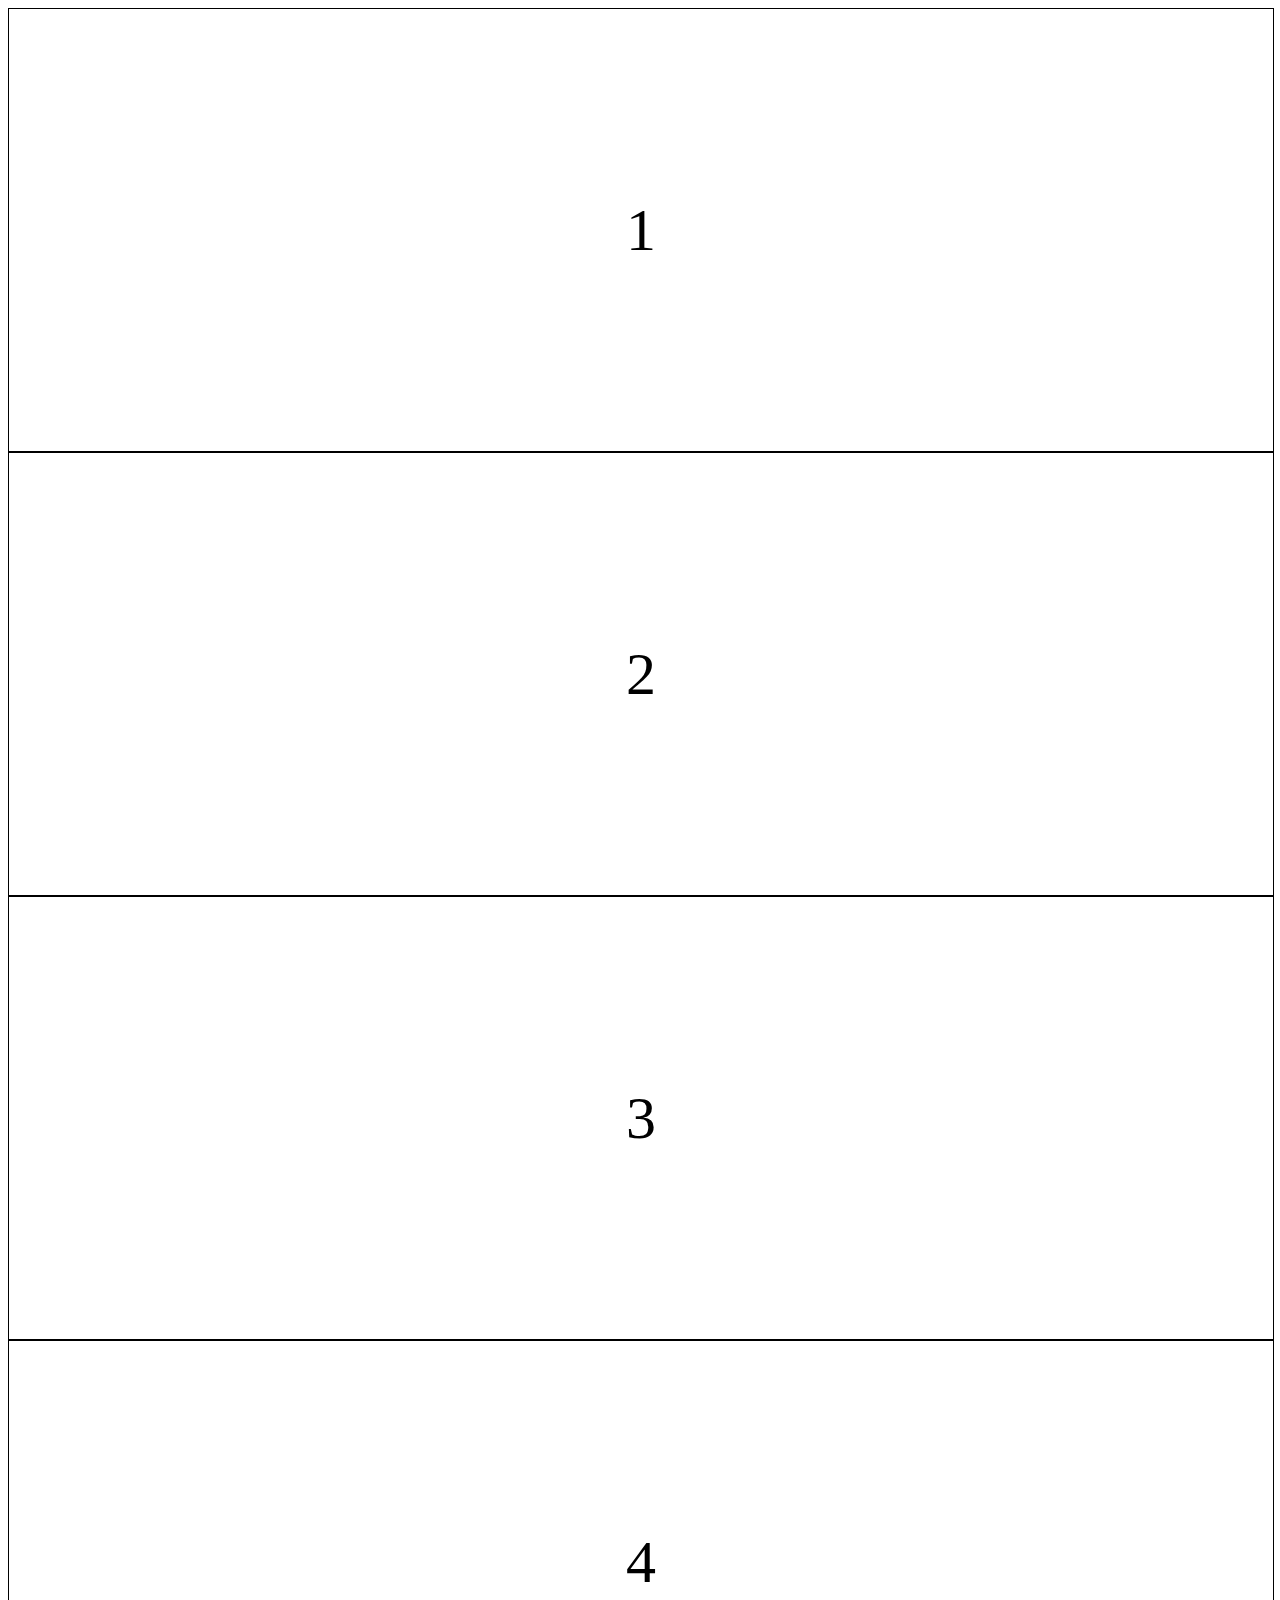
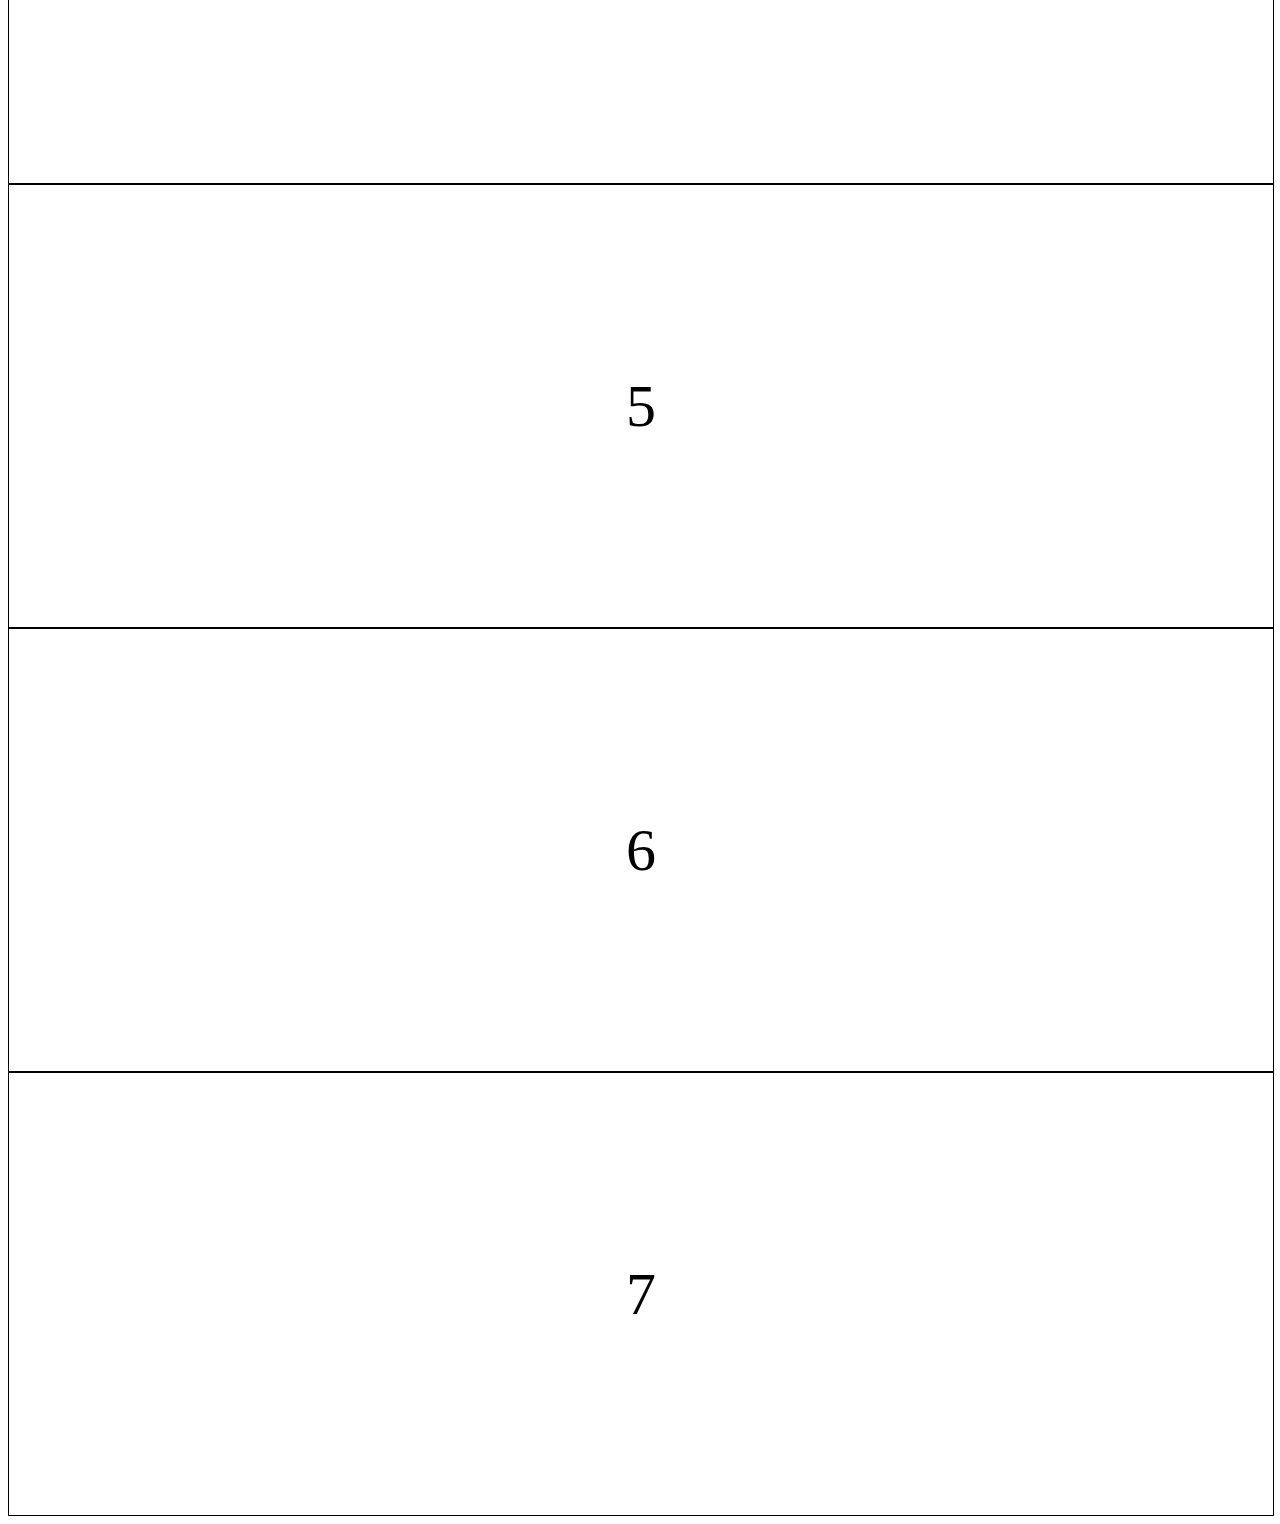
==== index.html @ c4006526 "a" ====
<style>
    html::-webkit-scrollbar {
        visibility: hidden;
        display: none;
    }
    div {
        display: flex;
        align-items: center;
        justify-content: center;
        font-size: 60px;
        border: 1px solid black;
        width: 100%;
        height: 50%;
    }
</style>
<html>
    <div>1</div>
    <div>2</div>
    <div>3</div>
    <div>4</div>
    <div>5</div>
    <div>6</div>
    <div>7</div>
</html>
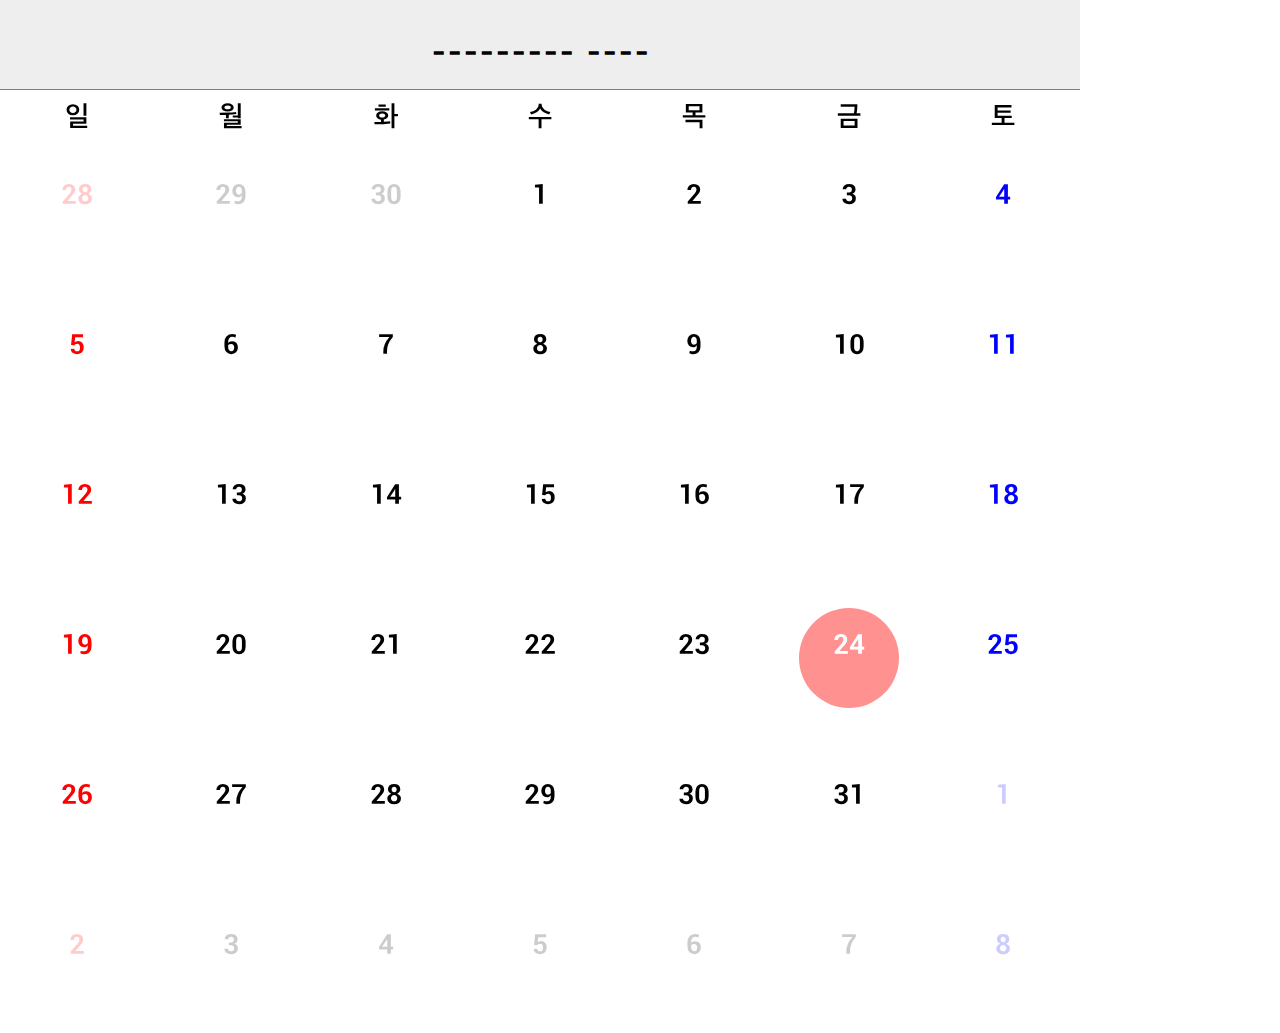
==== commit bdd8d83f: "Add files via upload" ====
--- a/index.html
+++ b/index.html
@@ -1,24 +1,21 @@
-<style>
-    html::-webkit-scrollbar {
-        visibility: hidden;
-        display: none;
-    }
-    div {
-        display: flex;
-        align-items: center;
-        justify-content: center;
-        font-size: 60px;
-        border: 1px solid black;
-        width: 100%;
-        height: 50%;
-    }
-</style>
+<link rel="stylesheet" type="text/css" href="./css/font.css">
+<link rel="stylesheet" type="text/css" href="./css/calendar.css">
+
 <html>
-    <div>1</div>
-    <div>2</div>
-    <div>3</div>
-    <div>4</div>
-    <div>5</div>
-    <div>6</div>
-    <div>7</div>
-</html>+    <div class="calendar">
+        <input class="month" type="month" onfocus="this.showPicker()"></input>
+        <div class="days">
+            <span>일</span>
+            <span>월</span>
+            <span>화</span>
+            <span>수</span>
+            <span>목</span>
+            <span>금</span>
+            <span>토</span>
+        </div>
+        <div class="dates"></div>
+    </div>
+</html>
+
+
+<script src="./js/calendar.js"></script>--- a/css/font.css
+++ b/css/font.css
@@ -0,0 +1,6 @@
+@font-face {
+    font-family: 'AppleSDGothicNeo';
+    src: url('./font.woff') format('woff');
+    font-weight: normal;
+    font-style: normal;
+}--- a/css/calendar.css
+++ b/css/calendar.css
@@ -0,0 +1,94 @@
+body {
+    font-family: 'AppleSDGothicNeo';
+    margin: 0px;
+}
+.calendar {
+    width: 1080px;
+    user-select: none;
+    font-size: 28px;
+}
+.month {
+    font-family: 'AppleSDGothicNeo';
+    width: 100%;
+    border: none;
+    outline: none;
+    text-align: center;
+    font-size: 36px;
+    border-bottom: 1px solid gray;
+    padding-bottom: 15px;
+    padding-top: 30px;
+    margin-bottom: 10px;
+    background-color: #eeeeee;
+}
+.month::-webkit-calendar-picker-indicator {
+    position: absolute;
+    background: transparent;
+    color: transparent;
+    cursor: pointer;
+    height: auto;
+    top: 0;
+    bottom: 0;
+    right: 0;
+    left: 0;
+    width: auto;
+}
+.days {
+    display: flex;
+}
+.days > * {
+    width: calc(100% / 7);
+    display: flex;
+    align-items: center;
+    justify-content: center;
+}
+.dates {
+    display: flex;
+    flex-wrap: wrap;
+    height: 900px;
+    overflow: scroll;
+    scroll-snap-type: y mandatory;
+}
+.dates::-webkit-scrollbar {
+    display: none;
+}
+.dates > * {
+    width: calc(100% / 7);
+    height: 150px;
+    display: flex;
+    align-items: center;
+    justify-content: center;
+    flex-direction: column;
+}
+.date:nth-child(7n) {
+    color:blue;
+}
+.date:nth-child(7n + 1) {
+    color:red;
+}
+.date > *:nth-child(2) {
+    padding-top: 10px;
+    font-size: 12px;
+}
+.date > * {
+    pointer-events: none;
+}
+.otherMonth {
+    opacity: 0.2;
+}
+.selected {
+    position: relative;
+    color: white !important;
+    opacity: 1;
+}
+.selected::before {
+    position: absolute;
+    top: 50%;
+    left: 50%;
+    z-index: -1;
+    width: 100px;
+    height: 100px;
+    background-color: #ff9191;
+    border-radius: 50%;
+    transform: translate(-50%, -50%);
+    content: '';
+}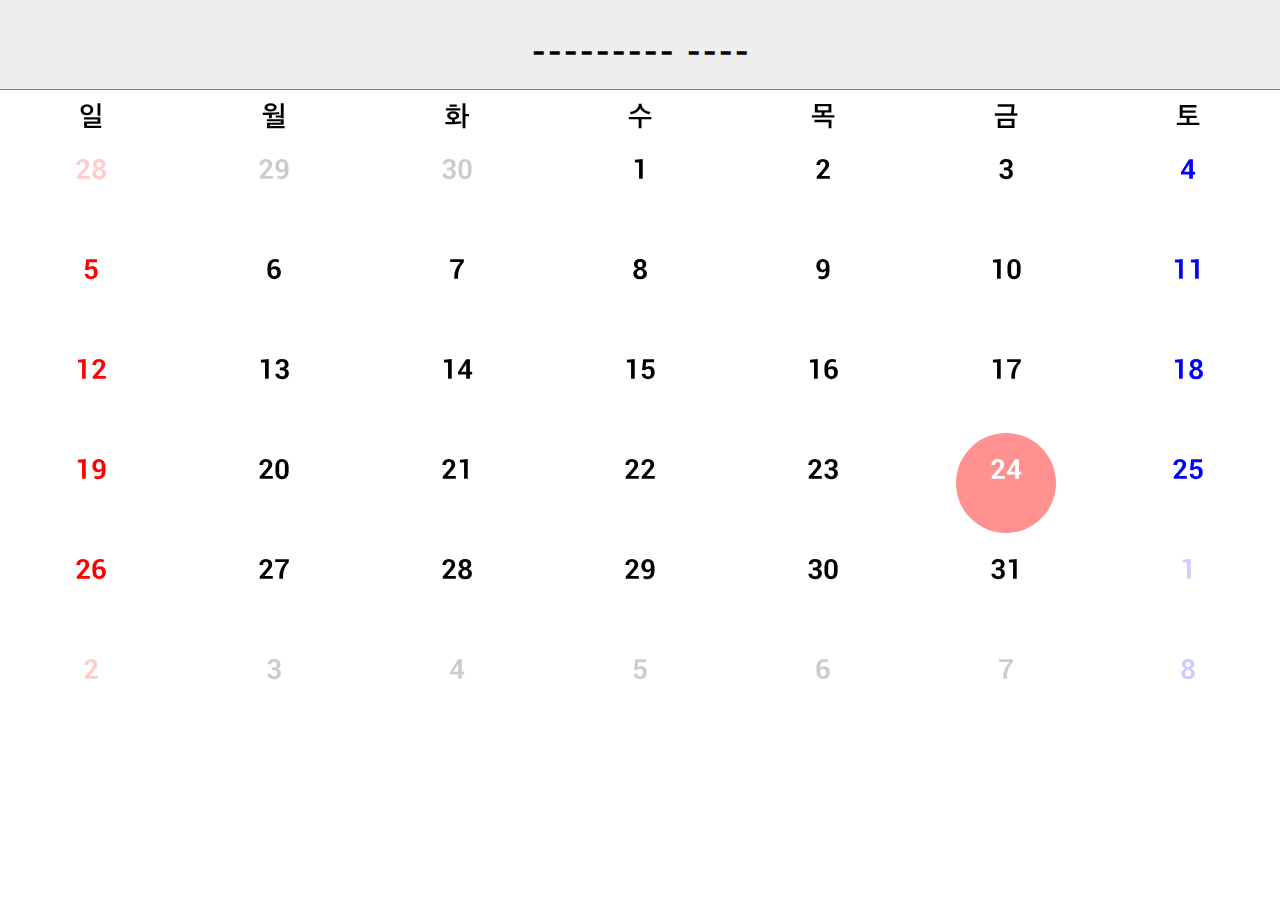
==== commit 25f5ac58: "Add files via upload" ====
--- a/index.html
+++ b/index.html
@@ -1,9 +1,10 @@
+<meta name="viewport" content="user-scalable=no" />
 <link rel="stylesheet" type="text/css" href="./css/font.css">
 <link rel="stylesheet" type="text/css" href="./css/calendar.css">
 
 <html>
     <div class="calendar">
-        <input class="month" type="month" onfocus="this.showPicker()"></input>
+        <input class="month" type="month"></input>
         <div class="days">
             <span>일</span>
             <span>월</span>
--- a/css/calendar.css
+++ b/css/calendar.css
@@ -1,9 +1,12 @@
+* {
+    -webkit-tap-highlight-color: transparent;
+}
 body {
     font-family: 'AppleSDGothicNeo';
     margin: 0px;
 }
 .calendar {
-    width: 1080px;
+    width: 100%;
     user-select: none;
     font-size: 28px;
 }
@@ -44,7 +47,7 @@
 .dates {
     display: flex;
     flex-wrap: wrap;
-    height: 900px;
+    height: 600px;
     overflow: scroll;
     scroll-snap-type: y mandatory;
 }
@@ -53,7 +56,7 @@
 }
 .dates > * {
     width: calc(100% / 7);
-    height: 150px;
+    height: 100px;
     display: flex;
     align-items: center;
     justify-content: center;
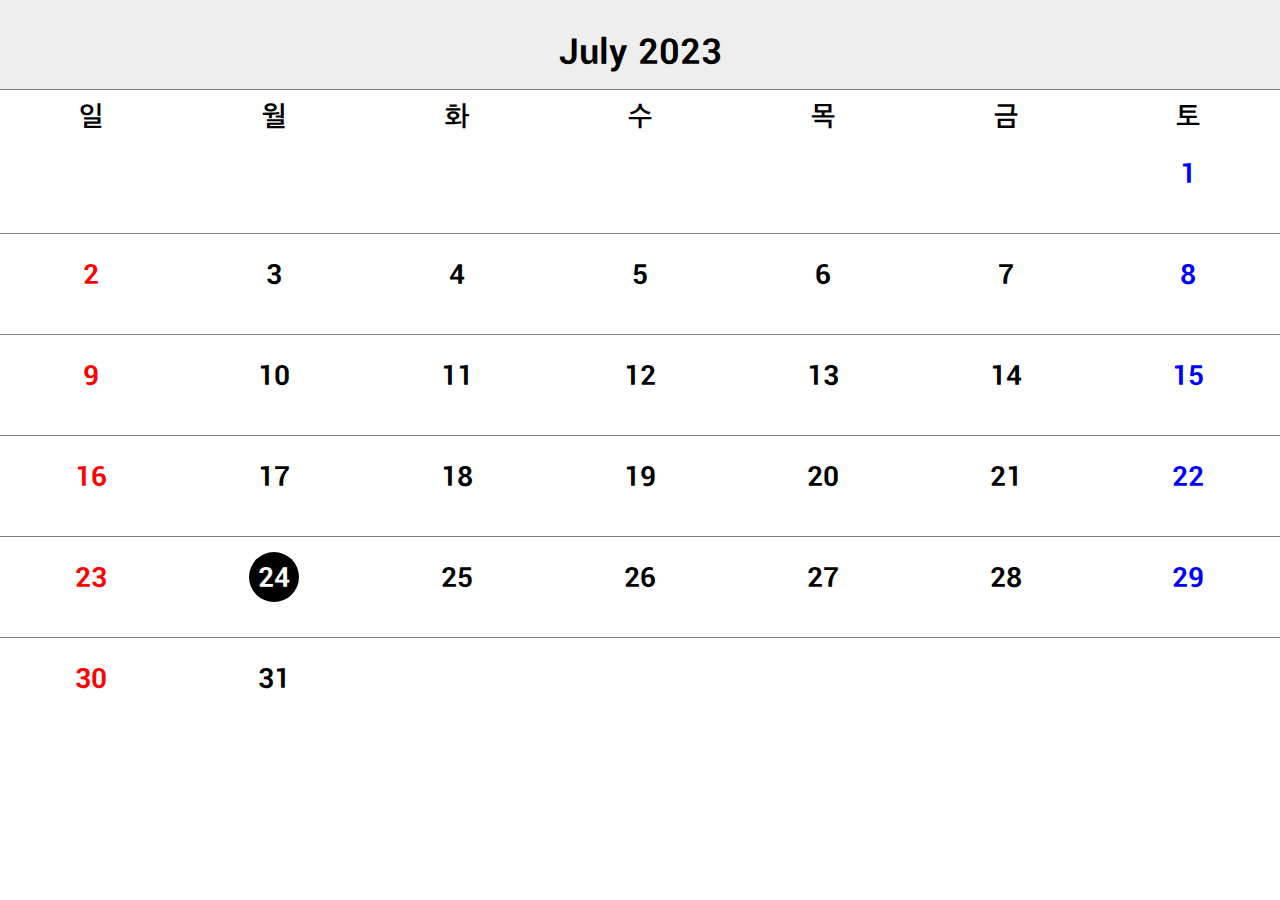
==== commit f0a6db17: "Add files via upload" ====
--- a/index.html
+++ b/index.html
@@ -14,7 +14,13 @@
             <span>금</span>
             <span>토</span>
         </div>
-        <div class="dates"></div>
+        <div class="wrapper-container-date">
+            <div class="container-dates">
+                <div class="container-date prev"></div>
+                <div class="container-date"></div>
+                <div class="container-date next"></div>
+            </div>
+        </div>
     </div>
 </html>
 
--- a/css/calendar.css
+++ b/css/calendar.css
@@ -1,5 +1,8 @@
 * {
     -webkit-tap-highlight-color: transparent;
+}
+html {
+    overflow: hidden;
 }
 body {
     font-family: 'AppleSDGothicNeo';
@@ -7,7 +10,6 @@
 }
 .calendar {
     width: 100%;
-    user-select: none;
     font-size: 28px;
 }
 .month {
@@ -44,23 +46,18 @@
     align-items: center;
     justify-content: center;
 }
-.dates {
+.container-date {
     display: flex;
     flex-wrap: wrap;
-    height: 600px;
-    overflow: scroll;
-    scroll-snap-type: y mandatory;
 }
-.dates::-webkit-scrollbar {
-    display: none;
-}
-.dates > * {
+.container-date > * {
     width: calc(100% / 7);
     height: 100px;
     display: flex;
     align-items: center;
     justify-content: center;
     flex-direction: column;
+    border-bottom: 1px solid gray;
 }
 .date:nth-child(7n) {
     color:blue;
@@ -68,30 +65,46 @@
 .date:nth-child(7n + 1) {
     color:red;
 }
+.date > *:nth-child(1) {
+    margin-top: -15px;
+}
 .date > *:nth-child(2) {
-    padding-top: 10px;
+    padding-top: 5px;
     font-size: 12px;
 }
 .date > * {
     pointer-events: none;
 }
 .otherMonth {
-    opacity: 0.2;
+    opacity: 0.6;
 }
-.selected {
+.selected > div:nth-child(1) {
     position: relative;
     color: white !important;
     opacity: 1;
 }
-.selected::before {
+.selected > div:nth-child(1)::before {
     position: absolute;
     top: 50%;
     left: 50%;
     z-index: -1;
-    width: 100px;
-    height: 100px;
-    background-color: #ff9191;
+    width: 50px;
+    height: 50px;
+    background-color: black;
     border-radius: 50%;
     transform: translate(-50%, -50%);
     content: '';
+}
+
+.wrapper-container-date {
+    overflow:hidden;
+    height: 600px;
+}
+
+.container-dates {
+    position: relative;
+    top: -505px;
+    &.snap {
+        transition: 0.25s;
+    }
 }